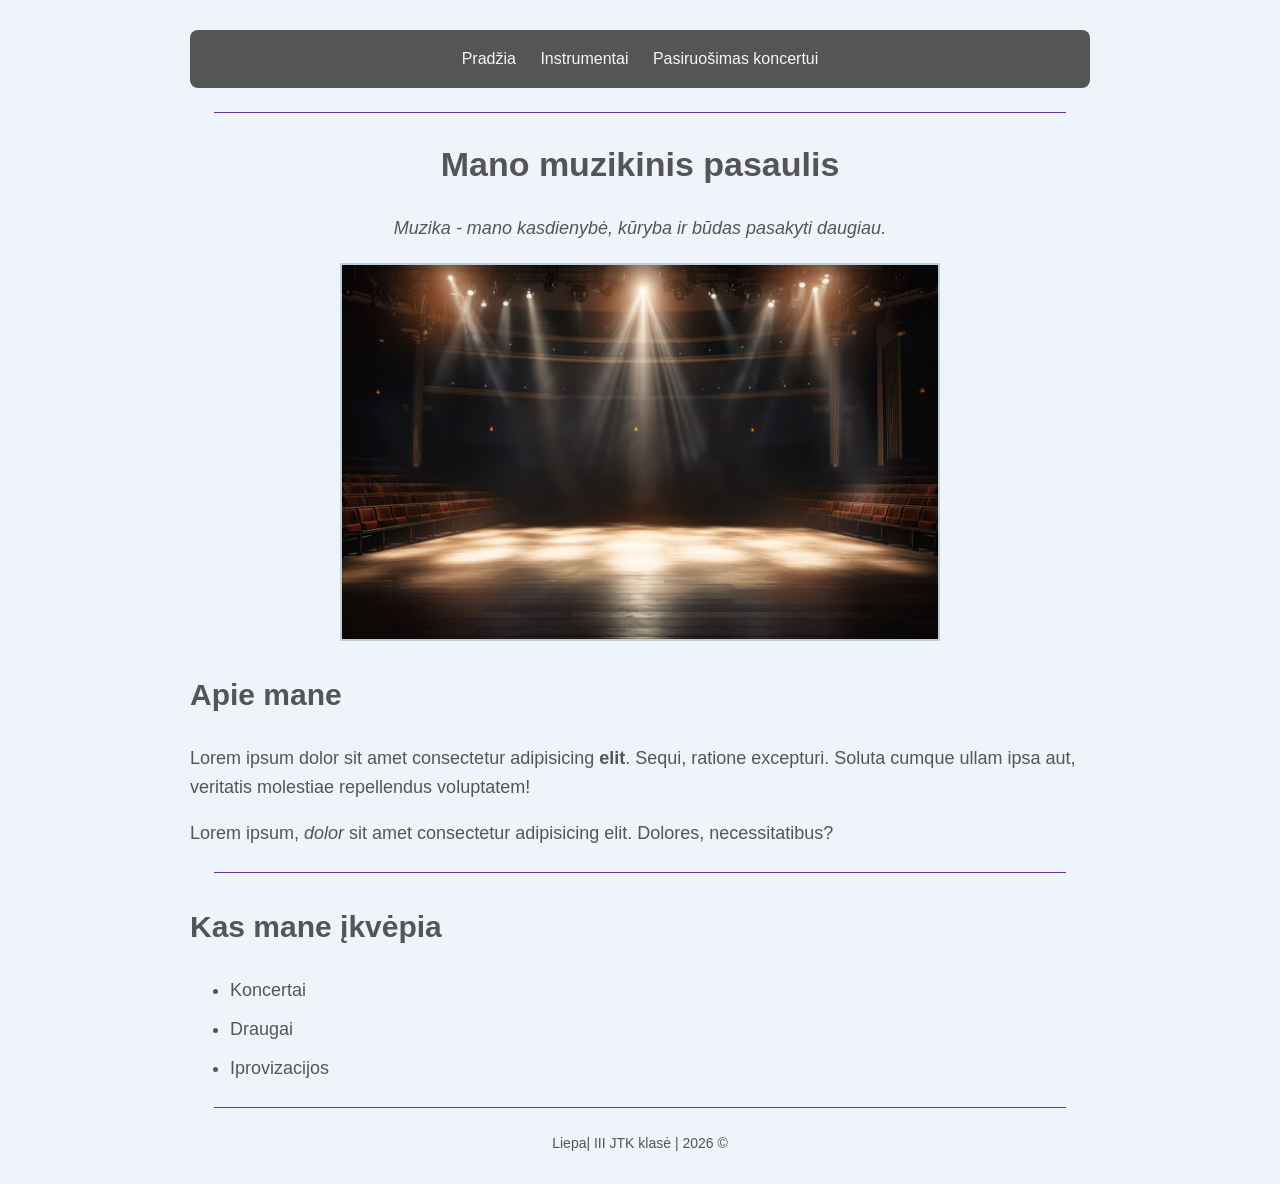
==== index.html @ a28a8ba6 "Add files via upload" ====
<!DOCTYPE html>
<html lang="lt">
<head>
    <meta charset="UTF-8">
    <meta name="viewport" content="width=device-width, initial-scale=1.0">
    <link rel="stylesheet" href="style.css">
    <title>Pradžia</title>
</head>
<body>
    <nav>
        <a href="index.html">Pradžia</a>
        <a href="instrumentai.html">Instrumentai</a>
        <a href="pasiruosimas.html">Pasiruošimas koncertui</a>
    </nav>
    <hr>
    <main>
        <h1>Mano muzikinis pasaulis</h1>
        <p class="intro">Muzika - mano kasdienybė, kūryba ir būdas pasakyti daugiau.</p>
        <img class="large" src="img/scena.jpg" alt="Scena">

        <h2>Apie mane</h2>
        <p>Lorem ipsum dolor sit amet consectetur adipisicing <strong>elit</strong>. Sequi, ratione excepturi. Soluta cumque ullam ipsa aut, veritatis molestiae repellendus voluptatem!</p>
        <p>Lorem ipsum, <em>dolor</em> sit amet consectetur adipisicing elit. Dolores, necessitatibus?</p>
        <hr>
        <h2>Kas mane įkvėpia</h2>
        <ul>
            <li>Koncertai</li>
            <li>Draugai</li>
            <li>Iprovizacijos</li>
        </ul>
    </main>
    <footer>
        <hr>
        <p>Liepa| III JTK klasė | 2026 &copy;</p>
    </footer>
</body>
</html>
---- style.css ----
/* Bendras stilius */
body {
    background: #eef4f9;
    color: #555;
    font-family: Arial, sans-serif;
    max-width: 900px;
    margin: 30px auto;
    padding: 0 20px;
    line-height: 1.6;
}

h1 {
    text-align: center;
    font-size: 34px;
    color:#555;
}

h2 {
    color: #555;
    font-size: 30px;
    margin-top: 30px;
}

p, ul, ol {
    font-size: 18px;
}

.intro {
    text-align: center;
    font-style: italic;
}
/* Visi paveikslėliai  turi rėmelį ir suapvalintus kampus */
img {
    width: 300px;
    max-width: 100%;
    height: auto;
    border: 2px solid #bdd0df;
    box-sizing: border-box;
}
/* klasė leidžia pasirinkti didesni img plotą ir sucentruoja */
.large {    
    width: 600px;
    display: block;
    margin: 20px auto;

}
nav {   
    background-color: #555;
    padding: 12px;
    text-align: center;
    border-radius: 8px;
}
nav a { 
    display: inline-block;
    color:aliceblue; 
    margin: 4px 10px;
}
a { 
    color: #555;
    text-decoration: none;
}

a:hover {   
    background: white;
    color: black;
}

li {    
    margin-bottom: 10px;
}

mark {  
    background-color: aquamarine;
}

hr {    
    border: 0;
    border-top: 1px solid rebeccapurple;
    margin: 24px;
}

footer p {  
    font-size: 14px; 
}

footer {    
    text-align: center;
}
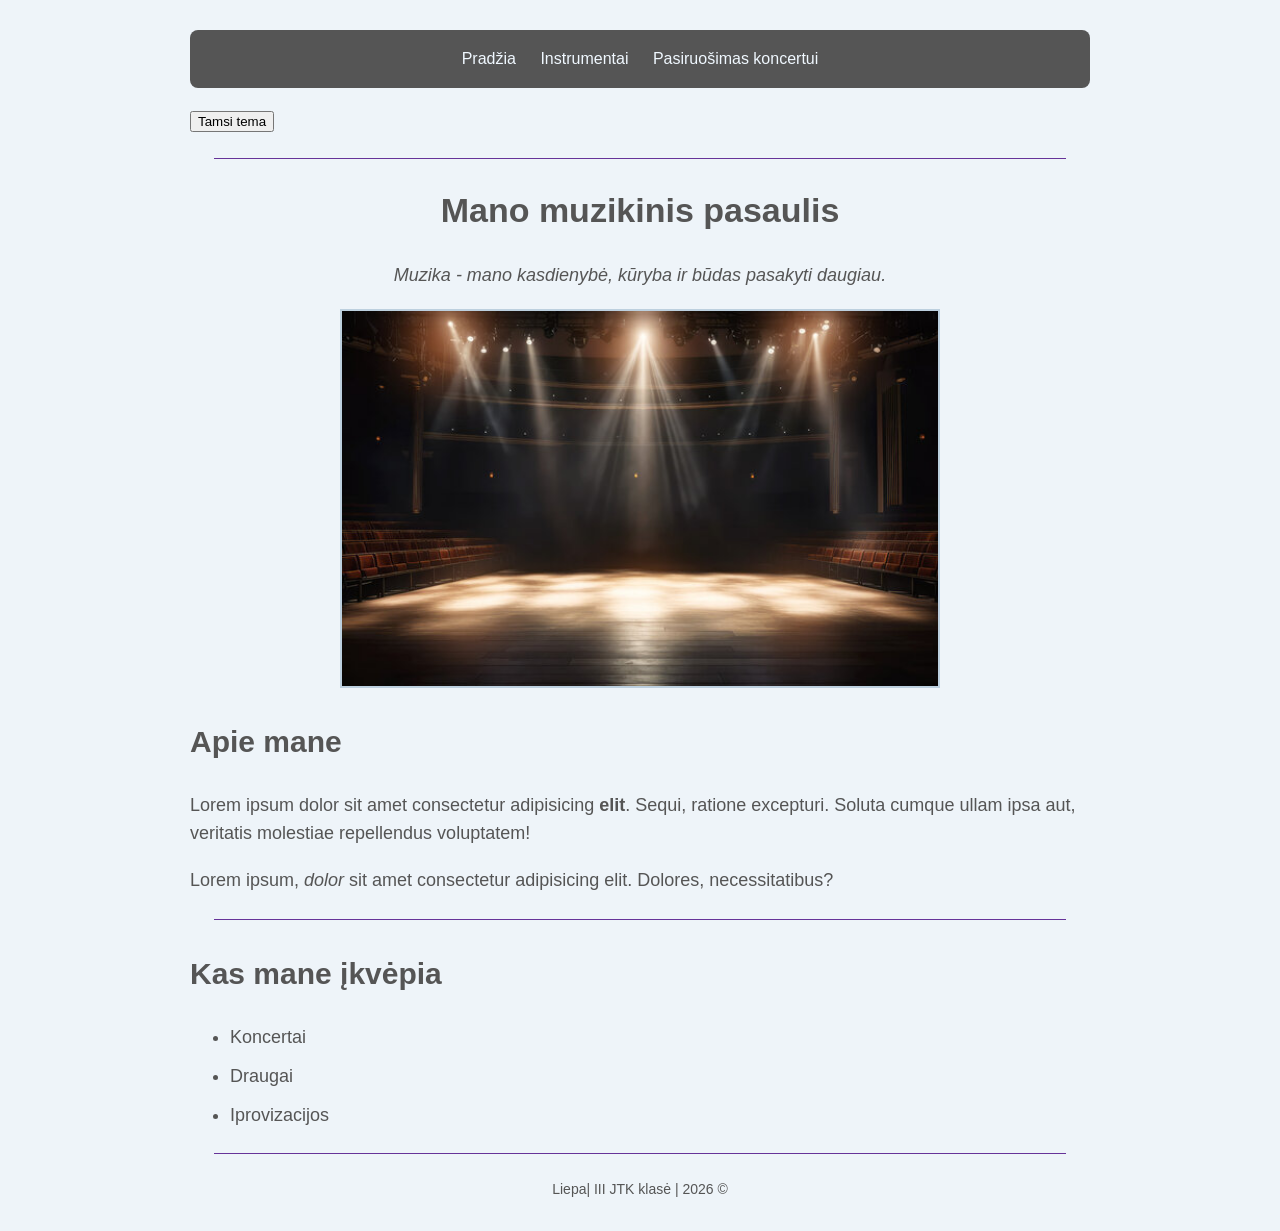
==== commit dbefda6f: "Add files via upload" ====
--- a/index.html
+++ b/index.html
@@ -5,6 +5,7 @@
     <meta name="viewport" content="width=device-width, initial-scale=1.0">
     <link rel="stylesheet" href="style.css">
     <title>Pradžia</title>
+    
 </head>
 <body>
     <nav>
@@ -12,6 +13,7 @@
         <a href="instrumentai.html">Instrumentai</a>
         <a href="pasiruosimas.html">Pasiruošimas koncertui</a>
     </nav>
+    <p><button id="changeTheme" class="toggle-button" type="button" aria-pressed="false">Tamsi tema</button></p>
     <hr>
     <main>
         <h1>Mano muzikinis pasaulis</h1>
@@ -32,6 +34,8 @@
     <footer>
         <hr>
         <p>Liepa| III JTK klasė | 2026 &copy;</p>
+      
     </footer>
+<script src="script.js" defer ></script>
 </body>
 </html>
